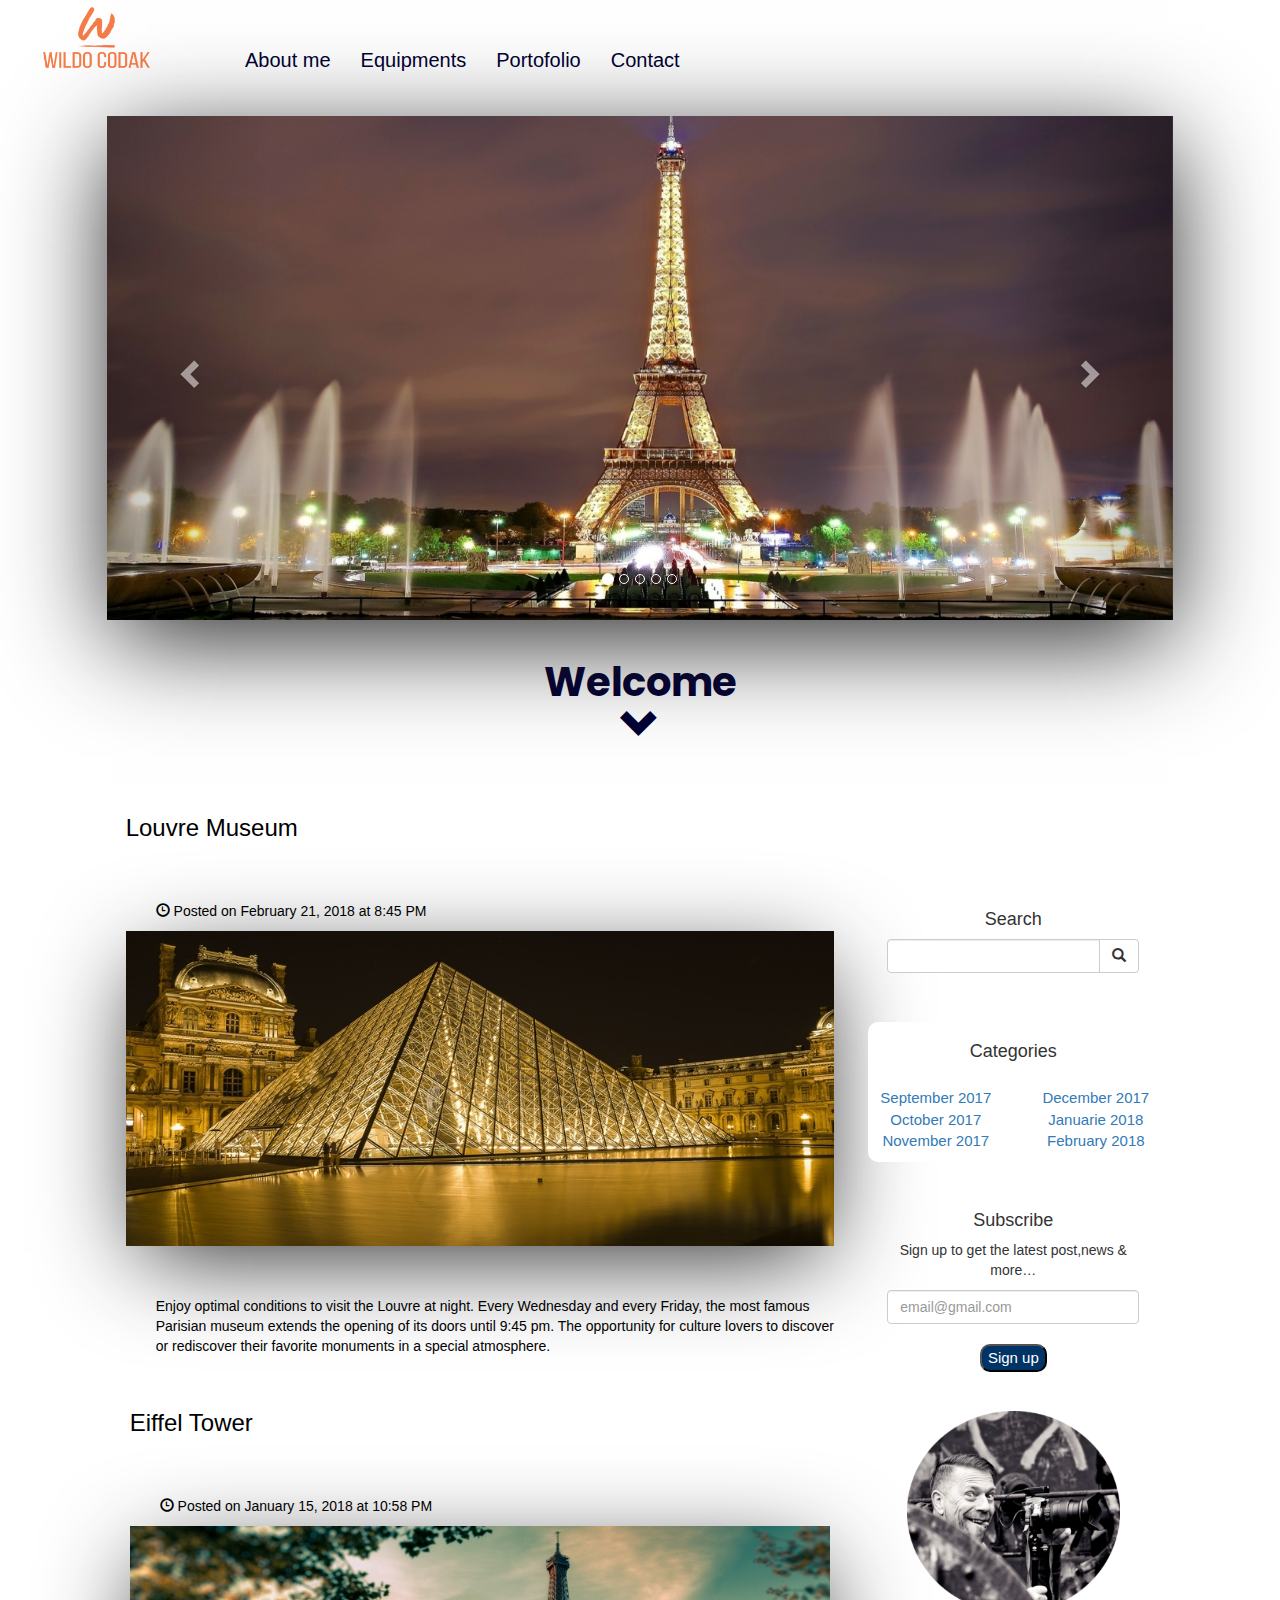
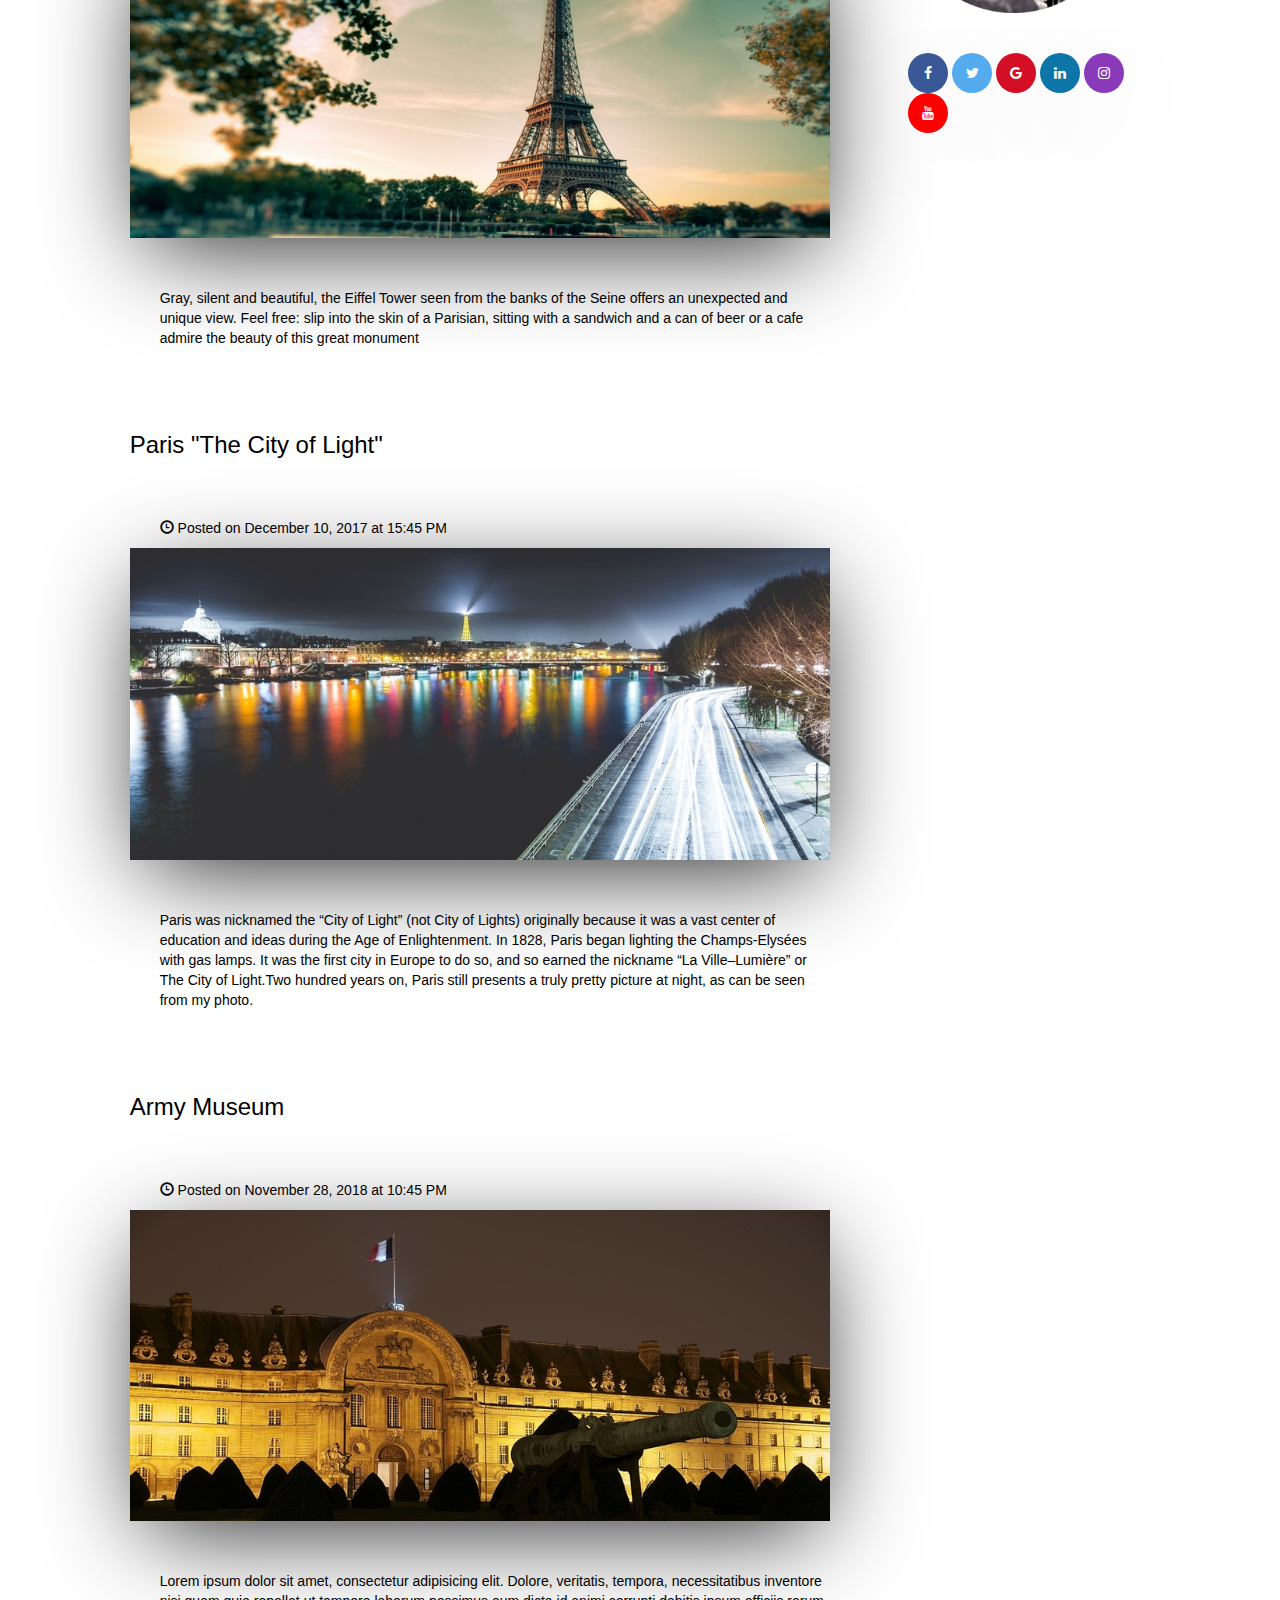
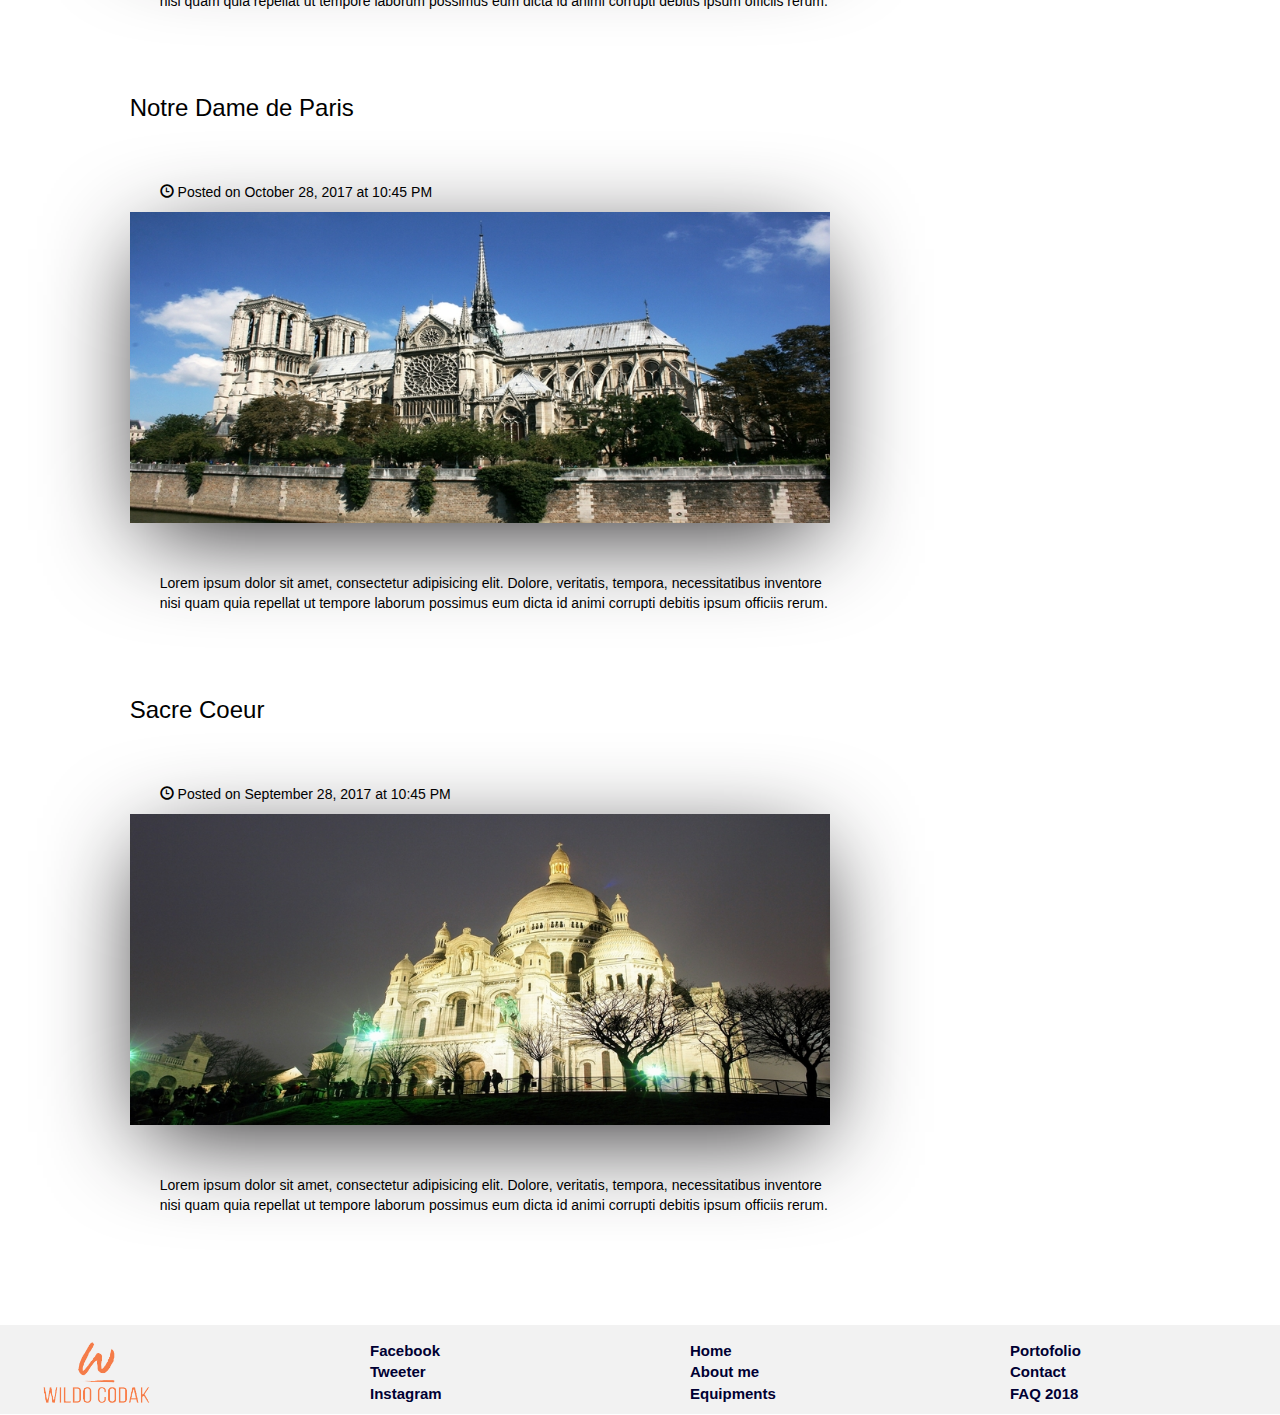
==== index.html @ ee0a459d "premier commit" ====
<!DOCTYPE html>
<html lang="en">

<head>

  <meta charset="utf-8">
  <meta name="viewport" content="width=device-width, initial-scale=1">
  <title>Wildo Codak Photo Blog</title>

  <link rel="stylesheet" href="https://maxcdn.bootstrapcdn.com/bootstrap/3.3.7/css/bootstrap.min.css" integrity="sha384-BVYiiSIFeK1dGmJRAkycuHAHRg32OmUcww7on3RYdg4Va+PmSTsz/K68vbdEjh4u" crossorigin="anonymous">
  <link rel="stylesheet" href="style.css">
  <link href="https://fonts.googleapis.com/css?family=Poppins" rel="stylesheet">
  <link rel="stylesheet" href="https://cdnjs.cloudflare.com/ajax/libs/font-awesome/4.7.0/css/font-awesome.min.css">

</head>

<body>

  <!--............................................................NAVBAR..................................................-->
  <header>
    <nav class="navbar navbar-inverse navbar-fixed-top" role="navigation">
      <div class="container-fluid">

        <!-- Brand and toggle get grouped for better mobile display -->
        <div class="navbar-header">
          <button type="button" class="navbar-toggle" data-toggle="collapse" data-target="#bs-example-navbar-collapse-1">
            <span class="sr-only">Toggle navigation</span>
            <span class="icon-bar"></span>
            <span class="icon-bar"></span>
            <span class="icon-bar"></span>
          </button>
          <a class="navbar-brand " href="index.html" ><img src="photo/logo.png" alt=""></a>
        </div>
        <!-- Collect the nav links, forms, and other content for toggling -->
        <div class="collapse navbar-collapse" id="bs-example-navbar-collapse-1">
          <ul class="nav navbar-nav custom">
            <li>
              <a href="aboutme.html">About me</a>
            </li>
            <li>
              <a href="equipment.html">Equipments</a>
            </li>
            <li>
              <a href="portofolio.html">Portofolio</a>
            </li>
            <li>
              <a href="contact.html">Contact</a>
            </li>
          </ul>
        </div>
      </div>
    </nav>


    <!--..............................CAROUSEL..............................-->

    <section id="carousel">
      <div class="container-fluid">
        <div class="row row1">
          <div class="col-xs-10  col-xs-offset-1">


            <div id="myCarousel" class="carousel slide" data-ride="carousel">
              <!-- Indicators -->
              <ol class="carousel-indicators">
                <li data-target="#myCarousel" data-slide-to="0" class="active"></li>
                <li data-target="#myCarousel" data-slide-to="1"></li>
                <li data-target="#myCarousel" data-slide-to="2"></li>
                <li data-target="#myCarousel" data-slide-to="3"></li>
                <li data-target="#myCarousel" data-slide-to="4"></li>
              </ol>

              <!-- Wrapper for slides -->
              <div class="carousel-inner">

                <div class="item active">
                  <img src="photo/test1.jpg" alt="Eiffel Tower" >
                  <div class="carousel-caption">
                  </div>
                </div>

                <div class="item">
                  <img src="photo/test2.jpg" alt="Paris"  >
                  <div class="carousel-caption">
                  </div>
                </div>

                <div class="item">
                  <img src="photo/test3.jpg" alt="Louvre Museum"  >
                  <div class="carousel-caption">
                  </div>
                </div>

                <div class="item">
                  <img src="photo/test4.jpg" alt="Paris"  >
                  <div class="carousel-caption">
                  </div>
                </div>
                <div class="item">
                  <img src="photo/test5.jpg" alt="Cafe bar Paris"  >
                  <div class="carousel-caption">
                  </div>
                </div>
              </div>

            </div>

            <!-- Left and right controls -->
            <a class="left carousel-control" href="#myCarousel" data-slide="prev">
              <span class="glyphicon glyphicon-chevron-left"></span>
              <span class="sr-only">Previous</span>
            </a>
            <a class="right carousel-control" href="#myCarousel" data-slide="next">
              <span class="glyphicon glyphicon-chevron-right"></span>
              <span class="sr-only">Next</span>
            </a>
          </div>
        </div>
      </div>

    </section>
  </header>

  <!--......................................Section Main Corp..................................-->

  <section id="maincorp">
    <h2 class="titre">Welcome<br/><a href="#gauche"><span class="glyphicon glyphicon-chevron-down arrow"></span></a></h2>

    <div class="container-fluid">
      <div class="row">
        <!--...........................Section Gauche...............................-->
        <div class="col-sm-7 col-sm-offset-1 col-xs-offset-1 col-xs-10">
          <section id="gauche">
            <div class="thumbnail" id="Louvre">

              <h3>Louvre Museum</h3>
              <p><span class="glyphicon glyphicon-time"></span> Posted on February 21, 2018 at 8:45 PM</p>
              <a href="photo/louvre.jpg"><img src="photo/paris4.jpg" alt="Louvre Museum"></a>
              <p>Enjoy optimal conditions to visit the Louvre at night. Every Wednesday and every Friday, the most famous Parisian museum extends the opening of its doors until 9:45 pm. The opportunity for culture lovers to discover or rediscover their favorite monuments in a special atmosphere.</p>




            <div class="thumbnail" id="eiffel">
              <h3>Eiffel Tower</h3>
              <p><span class="glyphicon glyphicon-time"></span> Posted on January 15, 2018 at 10:58 PM</p>

              <a href="photo/eiffel-tower.jpg"><img src="photo/paris1.jpg" alt="Eiffel Tower"></a>
              <p>Gray, silent and beautiful, the Eiffel Tower seen from the banks of the Seine offers an unexpected and unique view. Feel free: slip into the skin of a Parisian, sitting with a sandwich and a can of beer or a cafe admire the beauty of this great monument</p>

            </div>

            <div class="thumbnail" id="Paris">
              <h3>Paris "The City of Light"</h3>
              <p><span class="glyphicon glyphicon-time"></span> Posted on December 10, 2017 at 15:45 PM</p>
              <a href="photo/parislight.jpg"><img src="photo/paris3.jpg" alt="Paris the light town"></a>

              <p>Paris was nicknamed the “City of Light” (not City of Lights) originally because it was a vast center of education and ideas during the Age of Enlightenment. In 1828, Paris began lighting the Champs-Elysées with gas lamps. It was the first city in Europe to do so, and so earned the nickname “La Ville–Lumière” or The City of Light.Two hundred years on, Paris still presents a truly pretty picture at night, as can be seen from my photo.</p>

            </div>
            <div class="thumbnail " id="army">
              <h3>Army Museum</h3>
              <p><span class="glyphicon glyphicon-time"></span> Posted on November 28, 2018 at 10:45 PM</p>
              <a href="photo/army.jpg"><img src="photo/paris2.jpg" alt="Army Museum" class="photo"></a>

              <p>Lorem ipsum dolor sit amet, consectetur adipisicing elit. Dolore, veritatis, tempora, necessitatibus inventore nisi quam quia repellat ut tempore laborum possimus eum dicta id animi corrupti debitis ipsum officiis rerum.</p>

            </div>
            <div class="thumbnail" id="NotreDame">
              <h3>Notre Dame de Paris</h3>
              <p><span class="glyphicon glyphicon-time"></span> Posted on October 28, 2017 at 10:45 PM</p>
              <a href="photo/notredame.jpg"><img src="photo/paris5.jpg" alt="Notre Dame de Paris"></a>
              <p>Lorem ipsum dolor sit amet, consectetur adipisicing elit. Dolore, veritatis, tempora, necessitatibus inventore nisi quam quia repellat ut tempore laborum possimus eum dicta id animi corrupti debitis ipsum officiis rerum.</p>

            </div>

            <div class="thumbnail" id="Sacre">
              <h3>Sacre Coeur</h3>
              <p><span class="glyphicon glyphicon-time"></span> Posted on September 28, 2017 at 10:45 PM</p>
              <a href="photo/sacrecoeur.jpg"><img src="photo/paris6.jpg" alt="Sacre Coeur"></a>
              <p>Lorem ipsum dolor sit amet, consectetur adipisicing elit. Dolore, veritatis, tempora, necessitatibus inventore nisi quam quia repellat ut tempore laborum possimus eum dicta id animi corrupti debitis ipsum officiis rerum.</p>

            </div>
          </section>
        </div>


        <div class="col-sm-3 col-sm-offset-0 col-xs-offset-1 col-xs-10">
          <!--..............................Section droite........................-->
          <section class="cotedroite">
            <!--.............................Button Search.......................-->
            <aside id="search">
              <div class="well">
                <h4>Search</h4>
                <div class="input-group">
                  <input type="text" class="form-control">
                  <span class="input-group-btn">
                    <button class="btn btn-default" type="button">
                      <span class="glyphicon glyphicon-search"></span>
                    </button>
                  </span>
                </div>

              </div>

            </aside>
            <!--..................................Blog categories..........................-->
            <aside id="menuright">
              <h4>Categories</h4>

              <div class="row ">

                <div class="col-lg-6 col-sm-12 col-xs-6 categories">
                  <ul class="list-unstyled">
                    <li><a href="#Sacre">September 2017</a>
                    </li>
                    <li><a href="#NotreDame">October 2017</a>
                    </li>
                    <li><a href="#army">November 2017</a>
                    </li>

                  </ul>
                </div>


                <div class="col-lg-6 col-sm-12 col-xs-6 categories">
                  <ul class="list-unstyled">
                    <li><a href="#Paris">December 2017</a>
                    </li>
                    <li><a href="#eiffel">Januarie 2018</a>
                    </li>
                    <li><a href="#Louvre">February 2018</a>
                    </li>

                  </ul>
                </div>

              </div>


            </aside>
<!--...................................................SUBSCRIBE....................................-->
            <aside id="sub">
              <div class="well">
                <h4>Subscribe</h4>
                <p>Sign up to get the latest post,news & more…</p>
                <div class="subscribe">
                  <input type="Email"placeholder="email@gmail.com" class="form-control">
                  <button>Sign up</button>
                </div>
              </div>
            </aside>
<!--.............................................Photo photograph..........................-->
            <aside>
              <div class="row">
              <div class="col-xs-8 col-xs-offset-2 col-sm-8 col-sm-offset-2 rond">
              <div class=" moi " ></div>
              <a href="photo/moi.png"><img src="photo/moi.png" alt="Wildo Codak" class=" img-responsive"></a>

              </div>
             </div>


            </aside>

            <aside class="reseau">
              <div class="container-fluid">
              <div class="row">
                <div class="col-xs-7 col-xs-offset-3 col-sm-12 col-sm-offset-0">
              <a href="#" class="fa fa-facebook"></a>
              <a href="#" class="fa fa-twitter"></a>
              <a href="#" class="fa fa-google"></a>
              <a href="#" class="fa fa-linkedin"></a>
              <a href="#" class="fa fa-instagram"></a>
              <a href="#" class="fa fa-youtube"></a>
            </div>
          </div>
        </div>
            </aside>
          </section>
        </div>
      </div>
    </div>
  </section>

  <!--........................................Footer................................-->
  <footer>
    <div class="container-fluid">
      <div class="row">
        <div class=" col-xs-offset-1 col-xs-5 col-sm-3 col-sm-offset-0">
           <a href="index.html" class="navbar-brand"><img src="photo/logo1.png" alt="logo" class="logo2"></a>

        </div>
        <div class="  col-xs-5 col-sm-3 col-sm-offset-0 ">
          <ul class="list-unstyled down">
            <li><a href="">Facebook</a>
            </li>
            <li><a href="">Tweeter</a>
            </li>
            <li><a href="#Paris">Instagram</a>
            </li>


          </ul>
        </div>

        <div class=" col-xs-offset-1 col-xs-5 col-sm-3 col-sm-offset-0 ">
          <ul class="list-unstyled down">
            <li><a href="index.html">Home</a>
            </li>
            <li>
              <a href="aboutme.html">About me</a>
            </li>
            <li>
              <a href="equipment.html">Equipments</a>
            </li>
        </div>
        <div class=" col-xs-5 col-sm-3 ">
          <ul class="list-unstyled down">
            <li>
              <a href="portofolio.html">Portofolio</a>
            </li>
            <li>
            <li><a href="contact.html">Contact</a>
            </li>
            <li><a href="#Paris">FAQ 2018</a>
            </li>
          </ul>
          </div>
      </div>
      </div>


    </footer>
    <!-- Latest compiled and minified JavaScript -->
    <script src="bootstrap/bootstrap-3.3.7-dist/js/jquery.js"></script>

    <script src="bootstrap/bootstrap-3.3.7-dist/js/bootstrap.min.js"></script>

  </body>


  </html>
---- style.css ----
body{
	background-color: white;
}

/*.........................................................NAVBAR............................................*/

/*.....................logo navbar............................*/
.navbar-brand{
margin-top: 10px;
margin-left:25px !important;
margin-right: 30px!important;
font-size: 30px !important;
}

.navbar-brand>img{
	width: 160px;
	height:80px;
	margin-top: -25px;
	margin-left: -30px;
}

/*........................navbar cote droite....................*/

.navbar-inverse{
	background-color: inherit;
	position: static;
	margin-top: 0px;
	border-color: white;

}
.navbar-collapse{

	margin-top: 20px;
}
.custom>li>a{
	color:#000033 !important;
	font-size: 20px;
	padding-top: 30px !important;
}

.navbar{
	margin-bottom: 0px;
}

/*.............................navbar burger.....................*/

.navbar-toggle{
	background-color: #ea926a;
	border:none;
}

/*...................................................................CARROUSEL.................................*/

.row1{
padding: 0;
}

#carousel{
	margin-top: 30px;
}

#myCarousel{
	margin-left: -15px;
	margin-right: -15px;
  box-shadow: 1px 22px 99px -5px rgba(33,31,33,1);
}

.item>img{
	width: 100%;
}

/*...............................................MAIN CORP.............................*/

/*................Welcome+ arrow........................*/

.titre{
	font-size: 40px;
	text-align: center;
	font-family: 'Poppins', sans-serif;
  color: #000033;
	font-weight: bolder;
	margin-top: 40px;
}

.arrow{
	color:#000033;
	font-size: 40px;
}

/*...................Les Posts (coté gauche)................*/
.thumbnail{
 border: none;
	color:black;
  border-radius: 0px;
	padding-bottom: 20px;
  margin-top: 30px;
}

.thumbnail>p{
	padding-top: 50px;
	padding-left: 30px;
	word-wrap: break-word;
	text-align:left;
}

.thumbnail>a>img{
	box-shadow: 1px 22px 99px -15px rgba(33,31,33,1);
}

/*...................ASIDES (Coté droite)..................*/



.well{
  text-align: center;
	border-radius: 0px;
	border:none;
	background-color: inherit;
	box-shadow: none;
}

/*.......................Search...............*/

.btn-default{
  margin-top: 0px;
}

#search{
	margin-top: 120px;

}

/*.......................Categories................*/

#menuright{
  margin-top: 30px;
	border-radius: 10px;
	background-color:white;
}

#menuright>h4{
	text-align: center;
	padding-top: 20px;
}

.list-unstyled{
	padding-top: 15px;
	font-size: 15px;
	padding-left: 5px;
}

.categories{
	text-align: center;
}

/*.............................Subscribe............*/

.subscribe>button{
	background-color: #003366;
	margin-top: 20px;
	color:white;
	border-radius: 10px;
	font-size: 15px;
}

#sub{
	margin-top: 20px;
}

button{
	margin-top: 20px;
	background-color: #003366;
	color: white;
}

/*...........................photo photograph.............*/

.moi{
	text-align: center;
	color:white;
}

.rond{
	padding: 0;
}

/*..........................Social media...................*/

.reseau{
	margin-top: 40px;
	margin-left: 25px;

}

.fa {
    padding: 13px;
    font-size: 30px;
    width: 40px;
    text-align: center;
    text-decoration: none;
		border-radius: 100%;
		box-shadow: 1px 22px 99px -15px rgba(33,31,33,1);
}

/* Add a hover effect if you want */
.fa:hover {
    opacity: 0.7;


}



/* Facebook */
.fa-facebook {
    background: #3B5998;
    color: white;
}

/* Twitter */
.fa-twitter {
    background: #55ACEE;
    color: white;
}
/*..Google...*/
.fa-google {
	 background: #d50f25;
	 color: white;
}
.fa-linkedin {
	background-color: #0e76a8;
	color:white;
}
.fa-instagram {
 background: #8a3ab9;
 color: white;
}
.fa-youtube {
	background: red;
	color:white;
}

/*...............................Footer...................*/

footer{

	background-color: #F2F2F2;
	margin-top: 20px;
}
.down>li>a{
	color: #000033;
	padding-left: 30px;
	font-weight: bolder;
	font-size: 15px;

}


.logo2{
	margin-top: -15px !important;
}
.list-unstyled{
	padding-top: 15px;
	font-size: 15px;
	padding-left: 5px;
}
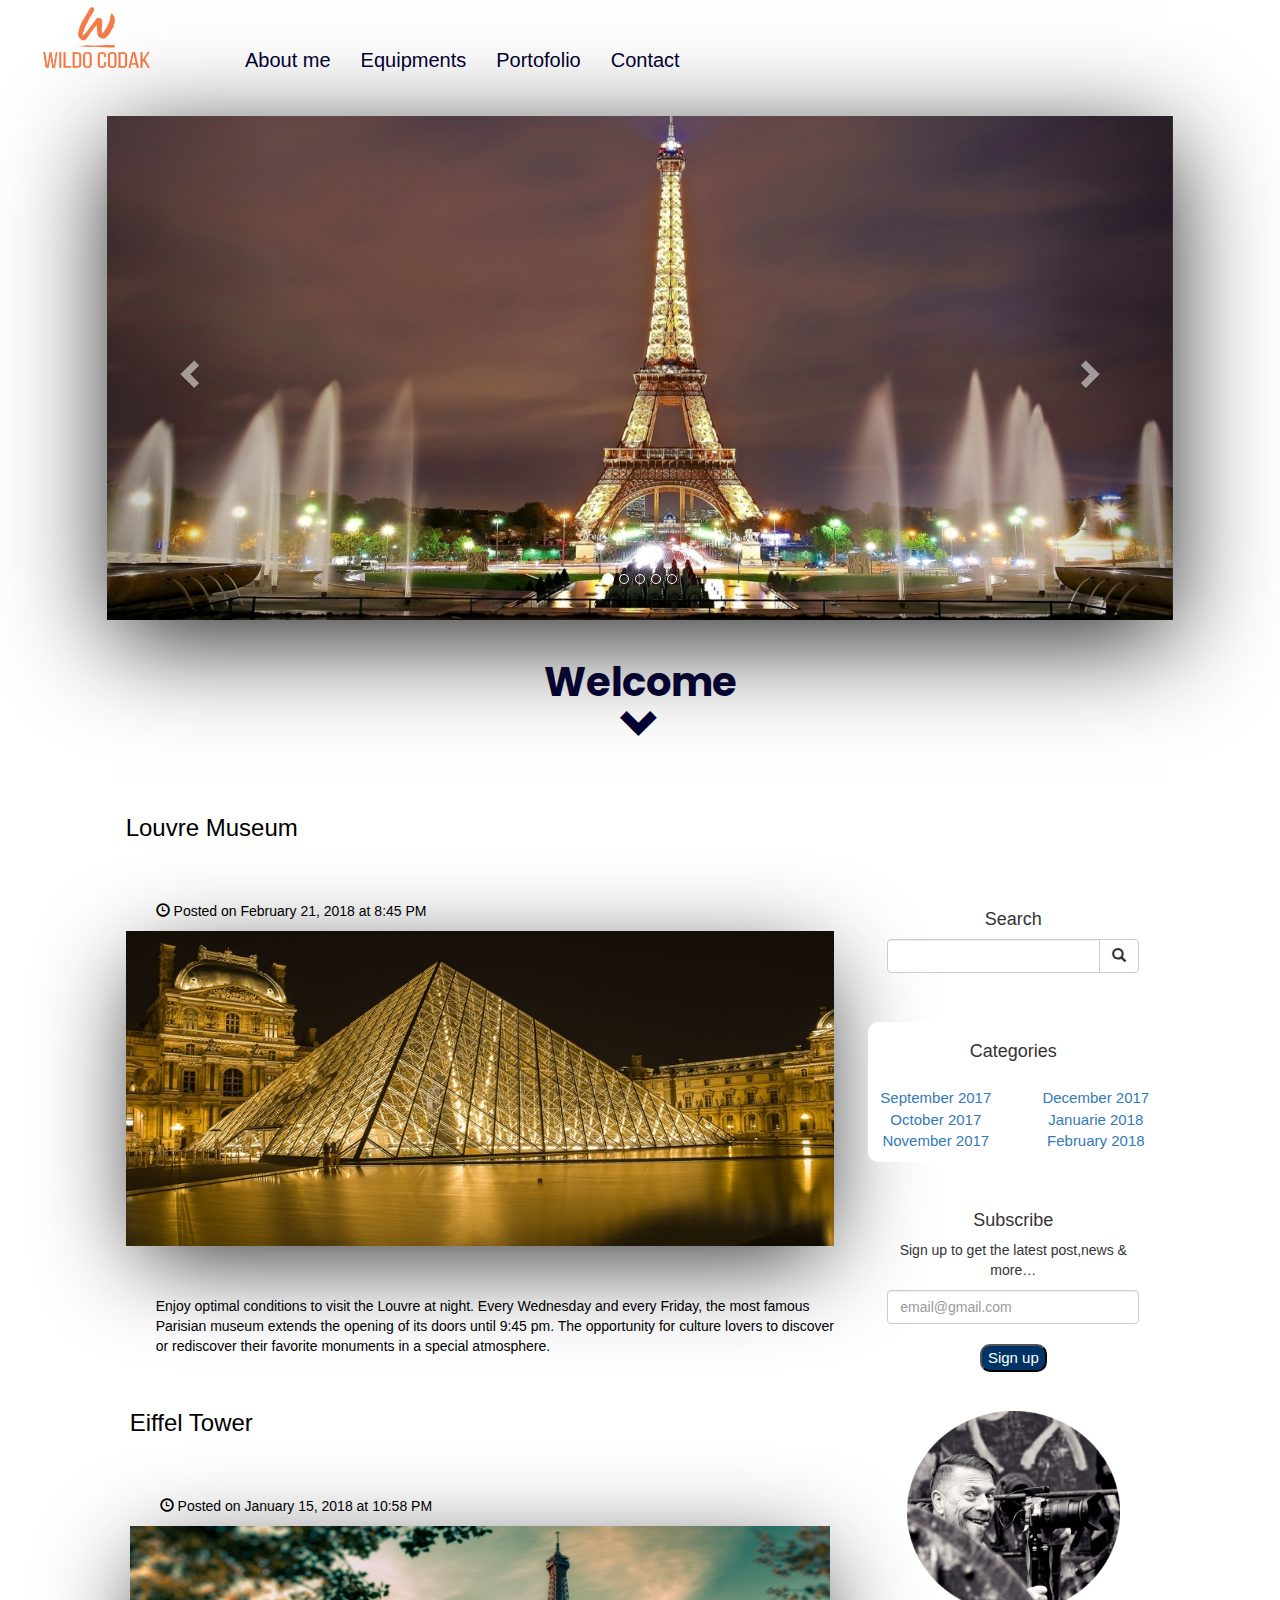
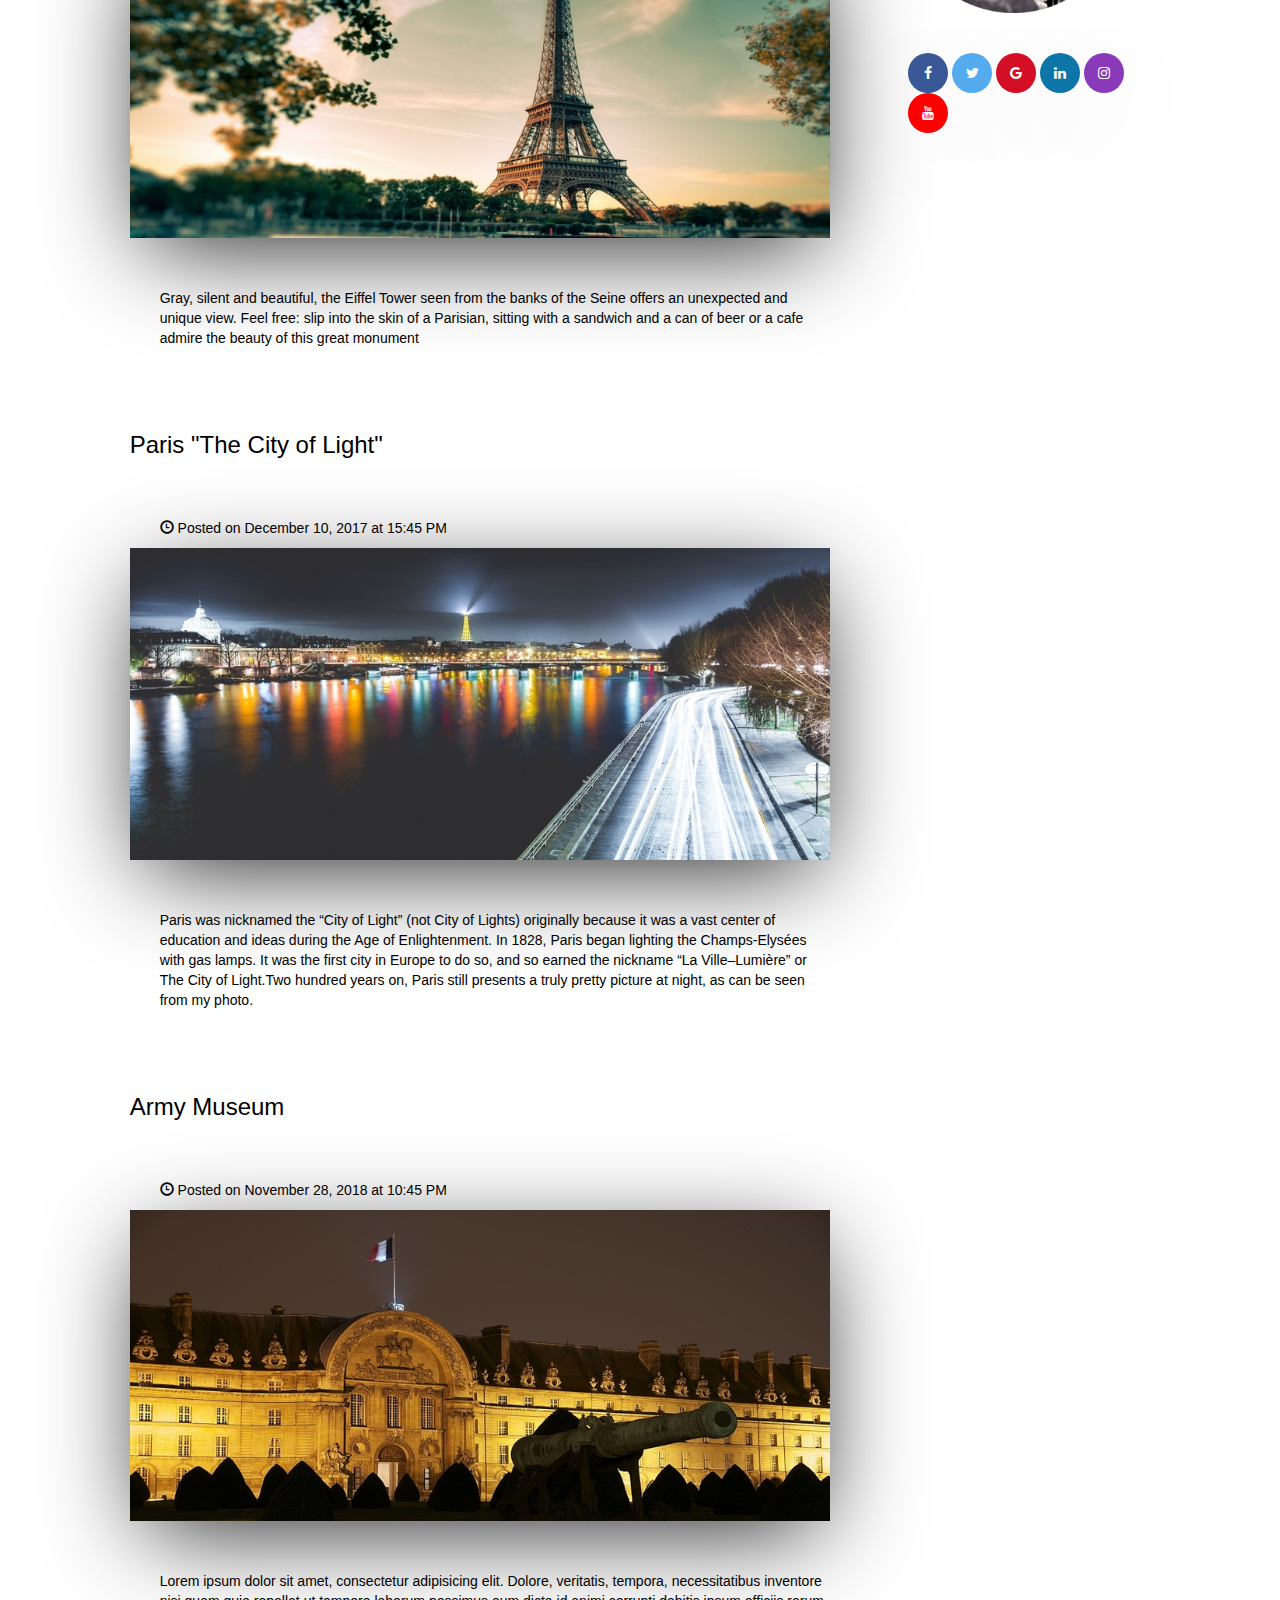
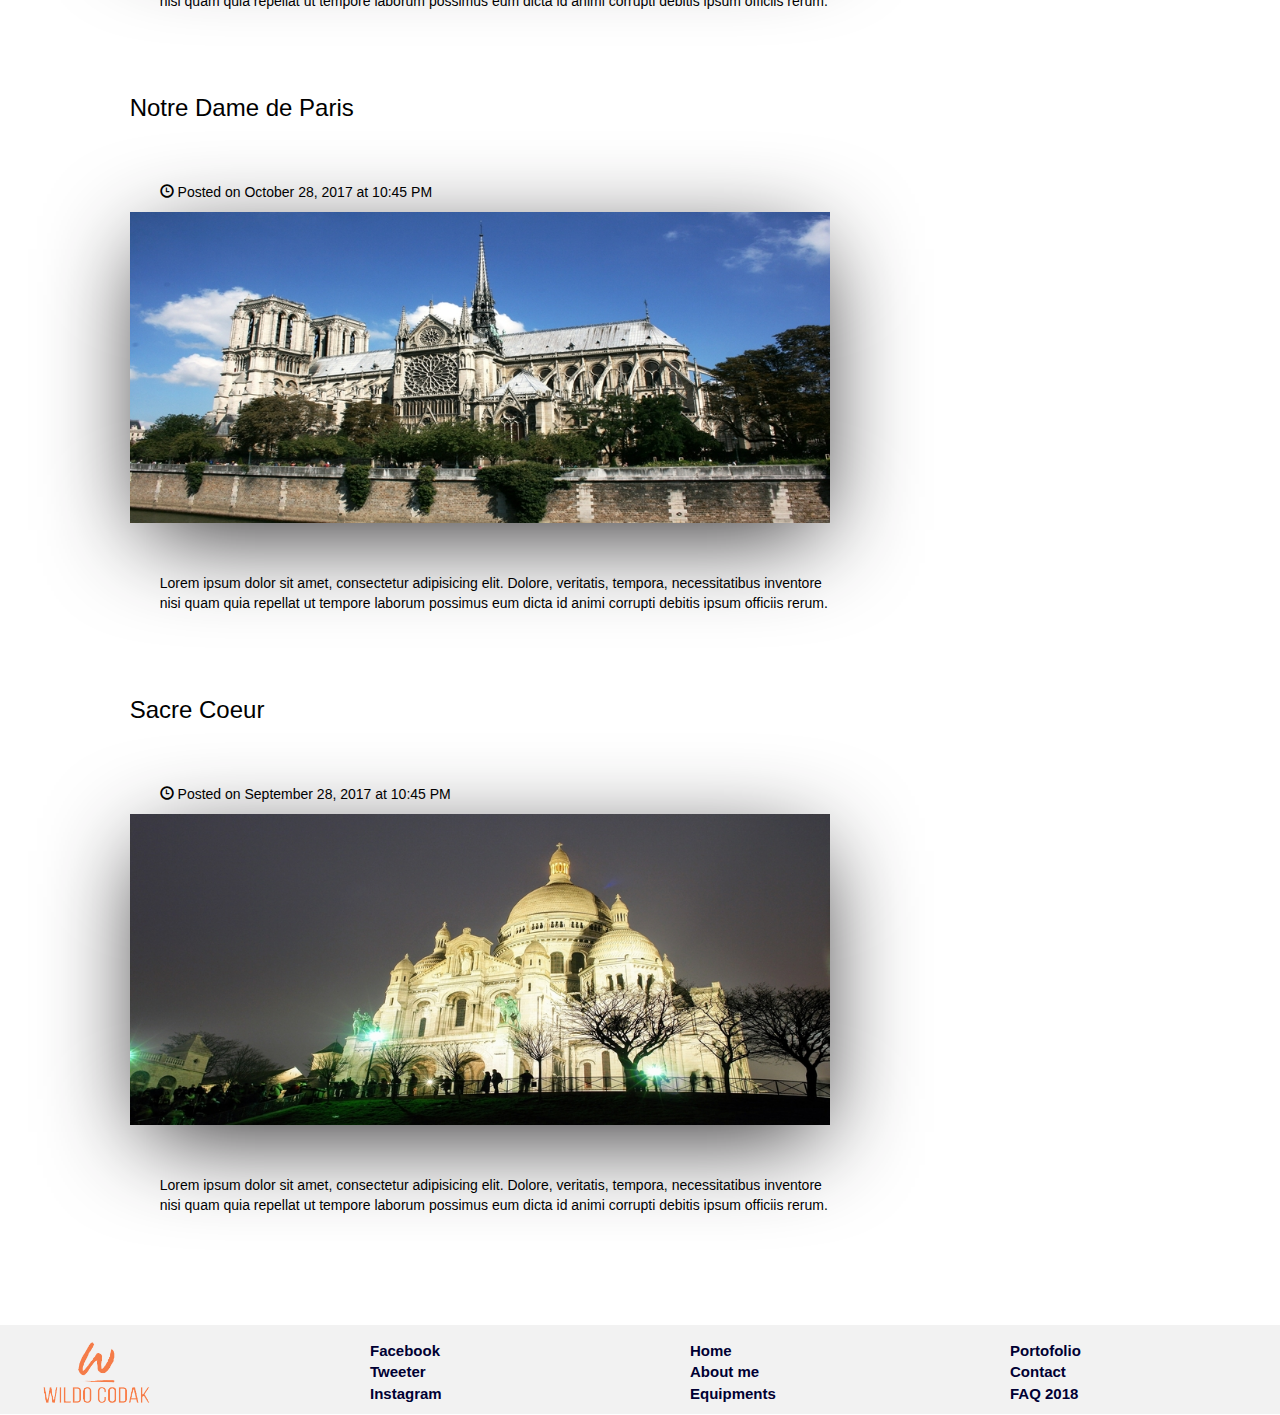
==== commit 46e2496e: "site entier" ====
--- a/index.html
+++ b/index.html
@@ -38,7 +38,7 @@
               <a href="aboutme.html">About me</a>
             </li>
             <li>
-              <a href="equipment.html">Equipments</a>
+              <a href="equipement.html">Equipments</a>
             </li>
             <li>
               <a href="portofolio.html">Portofolio</a>
@@ -267,7 +267,7 @@
               <div class="container-fluid">
               <div class="row">
                 <div class="col-xs-7 col-xs-offset-3 col-sm-12 col-sm-offset-0">
-              <a href="#" class="fa fa-facebook"></a>
+              <a href="https://www.facebook.com/WildoCodak/" class="fa fa-facebook"></a>
               <a href="#" class="fa fa-twitter"></a>
               <a href="#" class="fa fa-google"></a>
               <a href="#" class="fa fa-linkedin"></a>
@@ -293,7 +293,7 @@
         </div>
         <div class="  col-xs-5 col-sm-3 col-sm-offset-0 ">
           <ul class="list-unstyled down">
-            <li><a href="">Facebook</a>
+            <li><a href="https://www.facebook.com/WildoCodak/">Facebook</a>
             </li>
             <li><a href="">Tweeter</a>
             </li>
@@ -312,7 +312,7 @@
               <a href="aboutme.html">About me</a>
             </li>
             <li>
-              <a href="equipment.html">Equipments</a>
+              <a href="equipement.html">Equipments</a>
             </li>
         </div>
         <div class=" col-xs-5 col-sm-3 ">
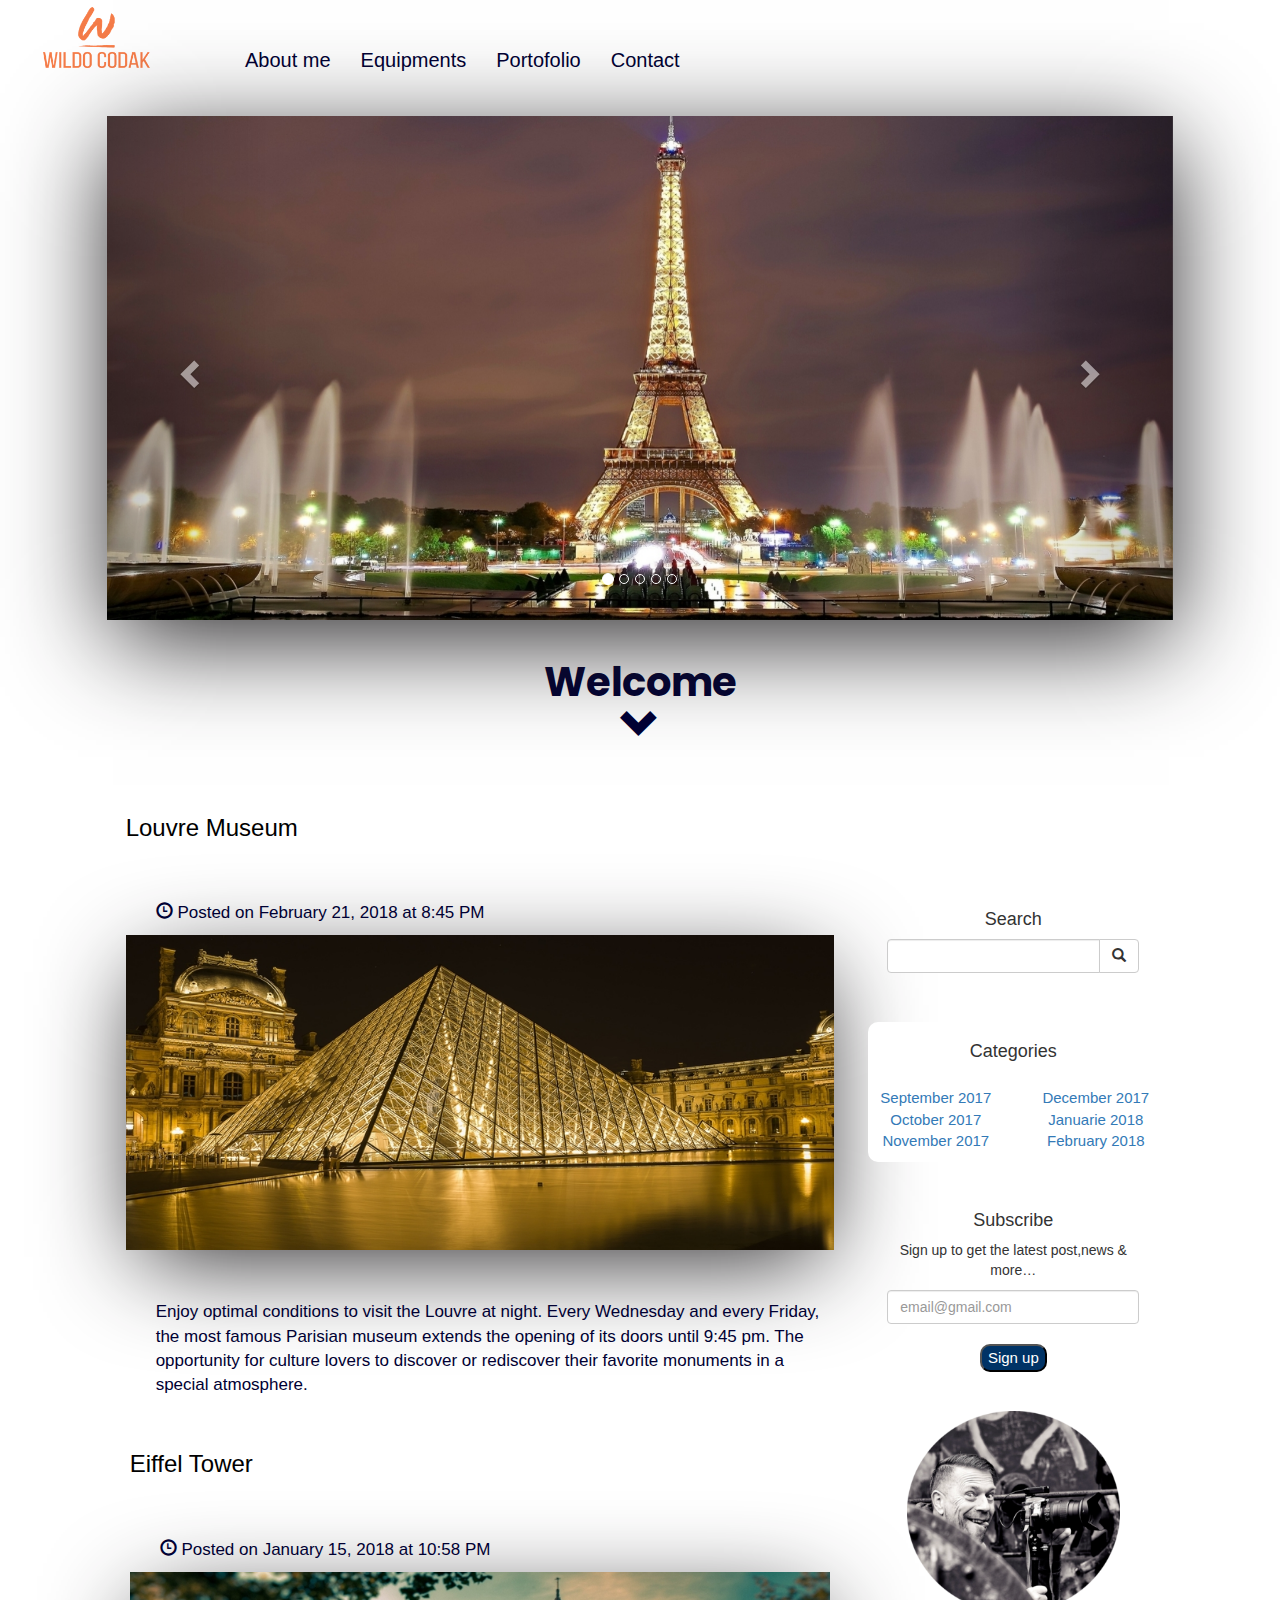
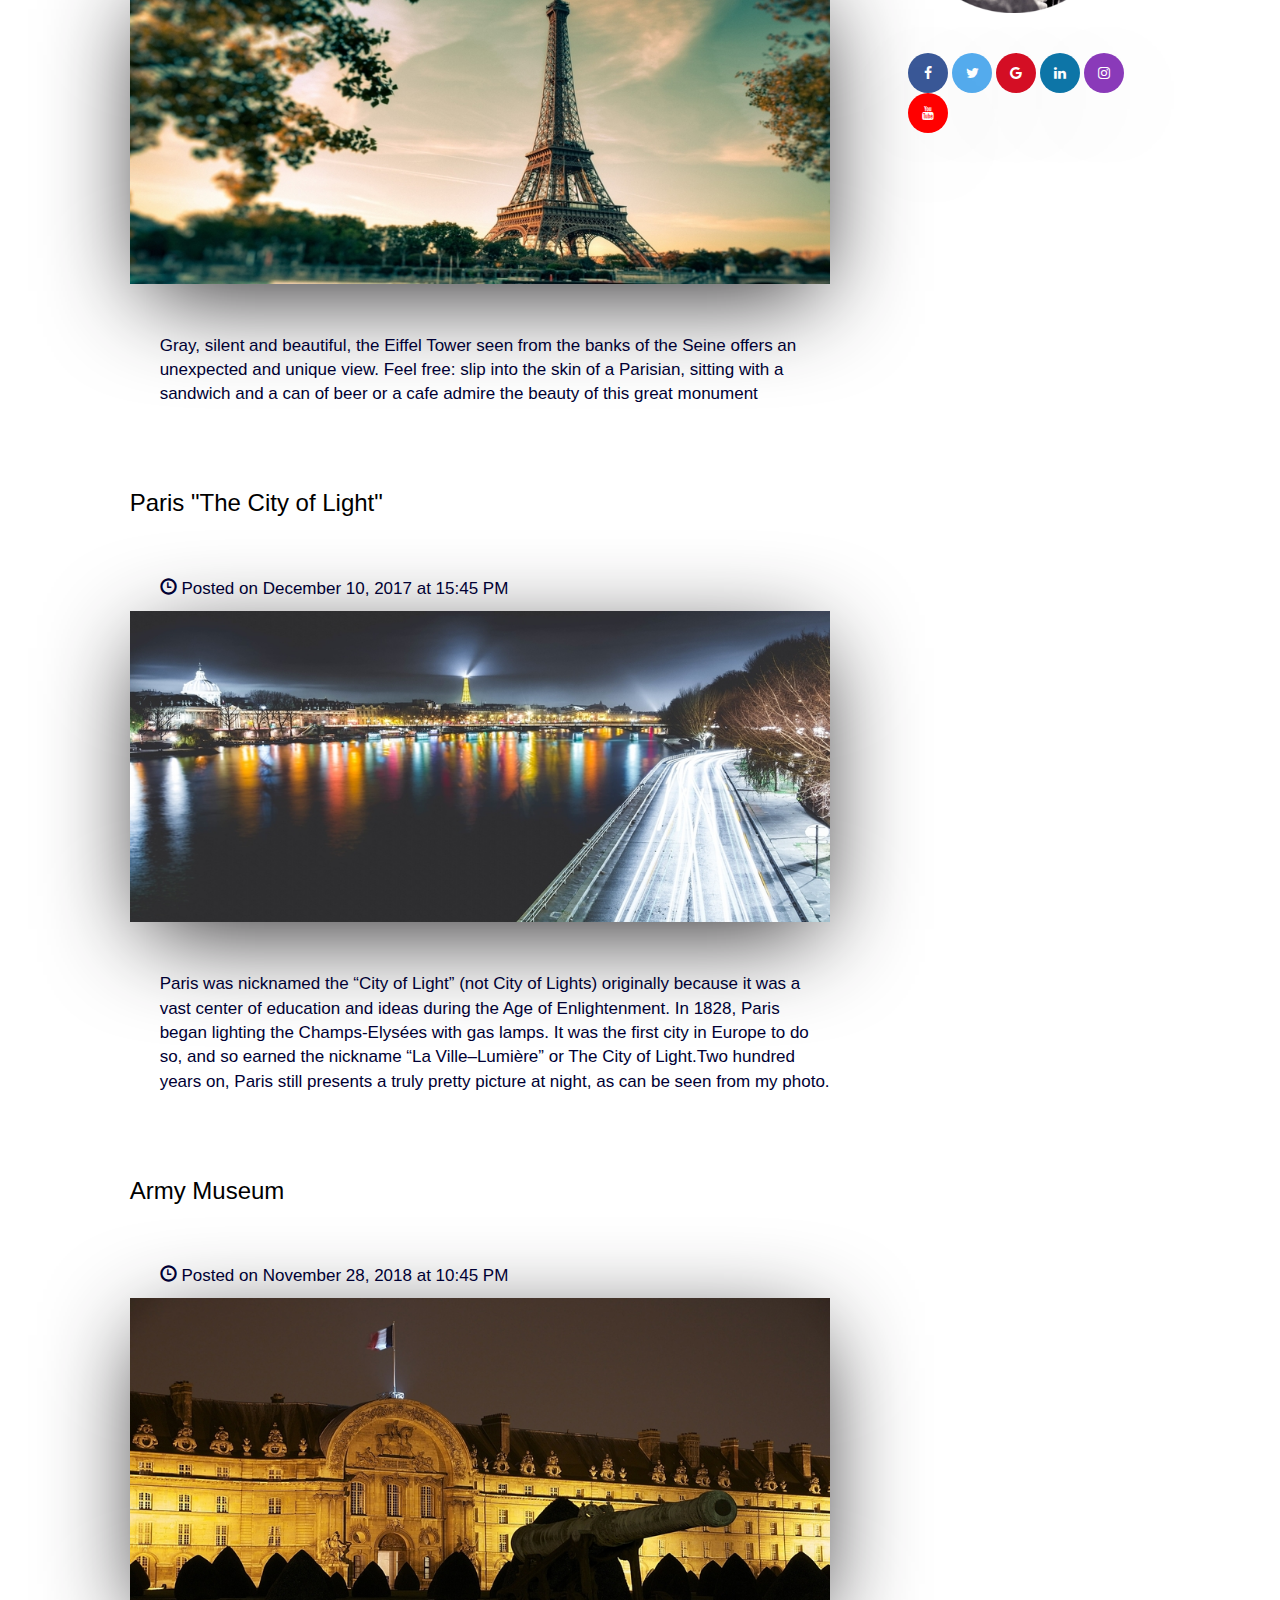
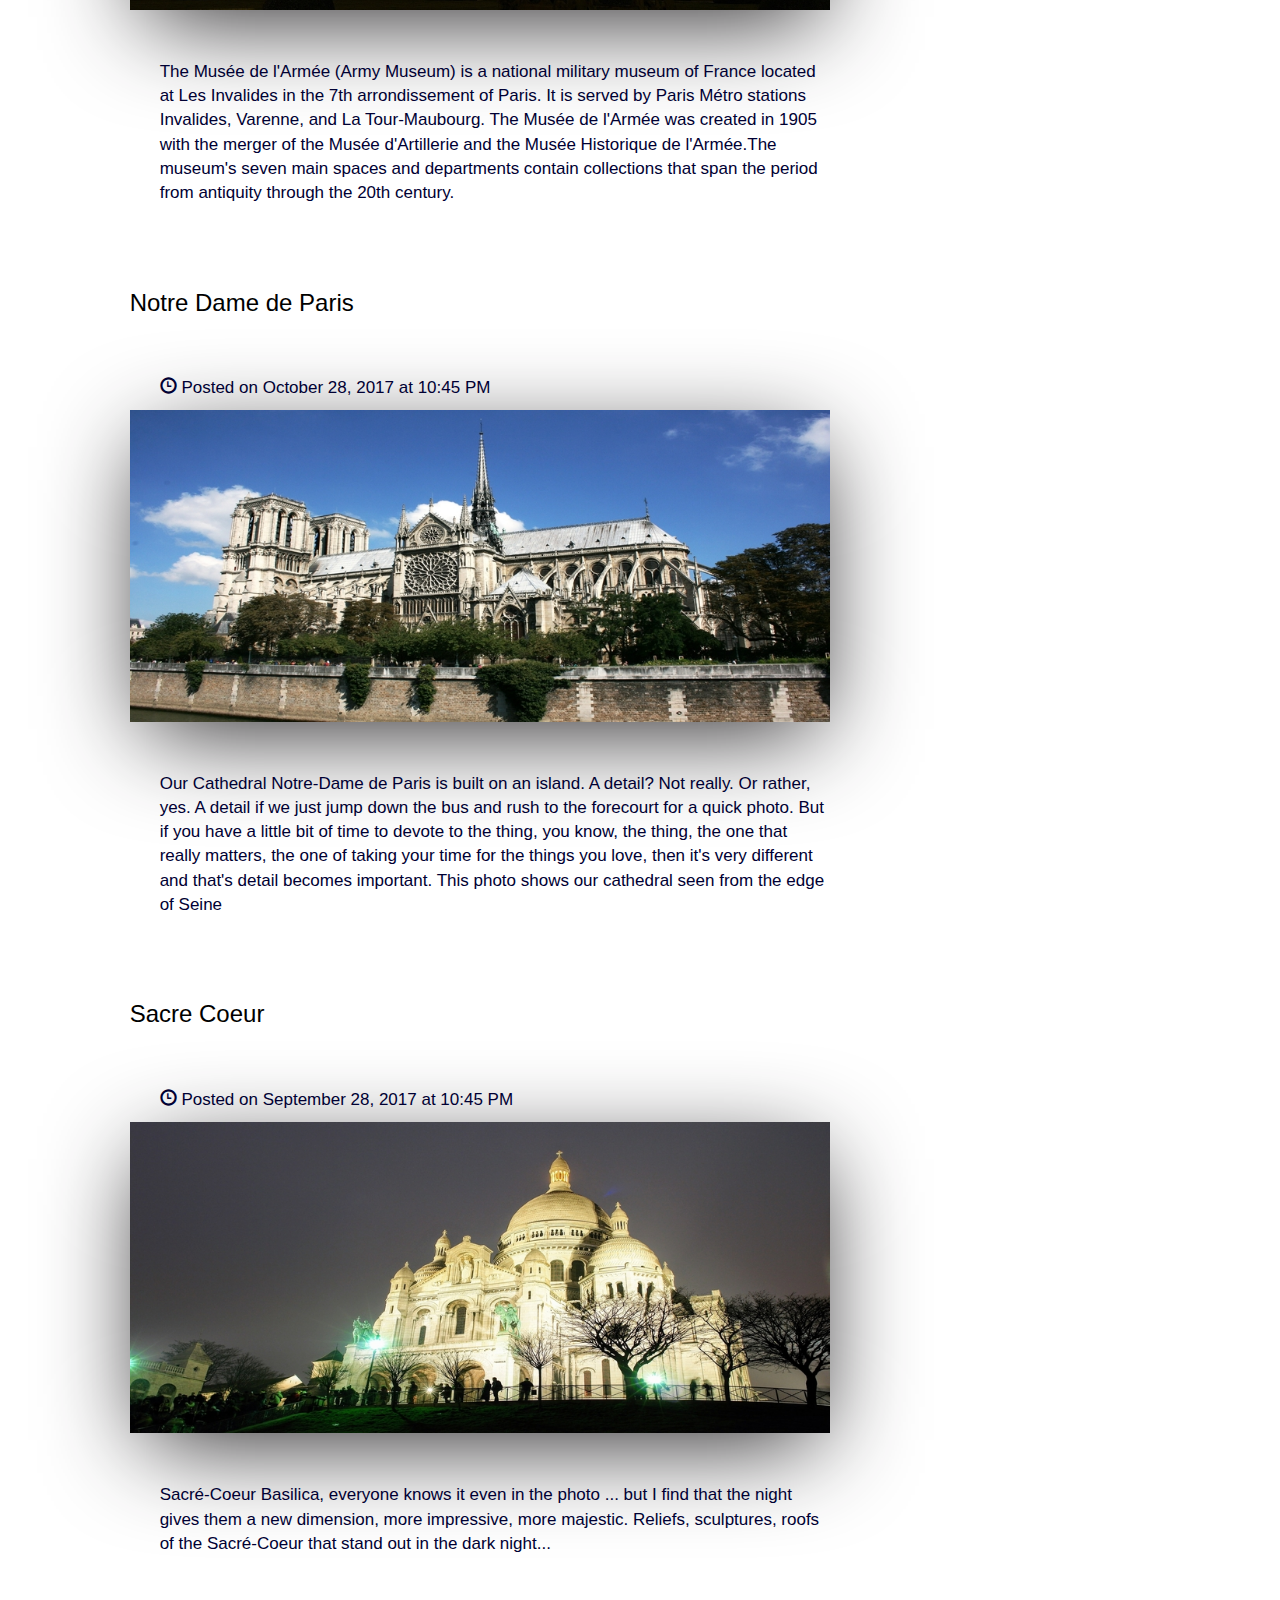
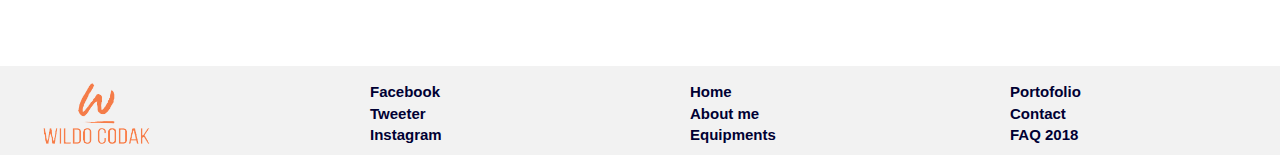
==== commit 98b6f6da: "Merge pull request #4 from Bjbs-wild/dev" ====
--- a/index.html
+++ b/index.html
@@ -163,14 +163,16 @@
               <p><span class="glyphicon glyphicon-time"></span> Posted on November 28, 2018 at 10:45 PM</p>
               <a href="photo/army.jpg"><img src="photo/paris2.jpg" alt="Army Museum" class="photo"></a>
 
-              <p>Lorem ipsum dolor sit amet, consectetur adipisicing elit. Dolore, veritatis, tempora, necessitatibus inventore nisi quam quia repellat ut tempore laborum possimus eum dicta id animi corrupti debitis ipsum officiis rerum.</p>
+              <p>The Musée de l'Armée (Army Museum) is a national military museum of France located at Les Invalides in the 7th arrondissement of Paris. It is served by Paris Métro stations Invalides, Varenne, and La Tour-Maubourg.
+                The Musée de l'Armée was created in 1905 with the merger of the Musée d'Artillerie and the Musée Historique de l'Armée.The museum's seven main spaces and departments contain collections that span the period from antiquity through the 20th century.</p>
 
             </div>
             <div class="thumbnail" id="NotreDame">
               <h3>Notre Dame de Paris</h3>
               <p><span class="glyphicon glyphicon-time"></span> Posted on October 28, 2017 at 10:45 PM</p>
               <a href="photo/notredame.jpg"><img src="photo/paris5.jpg" alt="Notre Dame de Paris"></a>
-              <p>Lorem ipsum dolor sit amet, consectetur adipisicing elit. Dolore, veritatis, tempora, necessitatibus inventore nisi quam quia repellat ut tempore laborum possimus eum dicta id animi corrupti debitis ipsum officiis rerum.</p>
+              <p>Our Cathedral Notre-Dame de Paris is built on an island. A detail? Not really. Or rather, yes. A detail if we just jump down the bus and rush to the forecourt for a quick photo.
+              But if you have a little bit of time to devote to the thing, you know, the thing, the one that really matters, the one of taking your time for the things you love, then it's very different and that's detail becomes important. This photo shows our cathedral seen from the edge of Seine</p>
 
             </div>
 
@@ -178,7 +180,8 @@
               <h3>Sacre Coeur</h3>
               <p><span class="glyphicon glyphicon-time"></span> Posted on September 28, 2017 at 10:45 PM</p>
               <a href="photo/sacrecoeur.jpg"><img src="photo/paris6.jpg" alt="Sacre Coeur"></a>
-              <p>Lorem ipsum dolor sit amet, consectetur adipisicing elit. Dolore, veritatis, tempora, necessitatibus inventore nisi quam quia repellat ut tempore laborum possimus eum dicta id animi corrupti debitis ipsum officiis rerum.</p>
+              <p>Sacré-Coeur Basilica, everyone knows it even in the photo ... but I find that the night gives them a new dimension, more impressive, more majestic. Reliefs, sculptures, roofs of the Sacré-Coeur that stand out in the dark night... </p>
+
 
             </div>
           </section>
--- a/style.css
+++ b/style.css
@@ -101,6 +101,9 @@
 	padding-left: 30px;
 	word-wrap: break-word;
 	text-align:left;
+	color:#000033;
+	font-family: 'Roboto', sans-serif;
+	font-size: 17px;
 }
 
 .thumbnail>a>img{
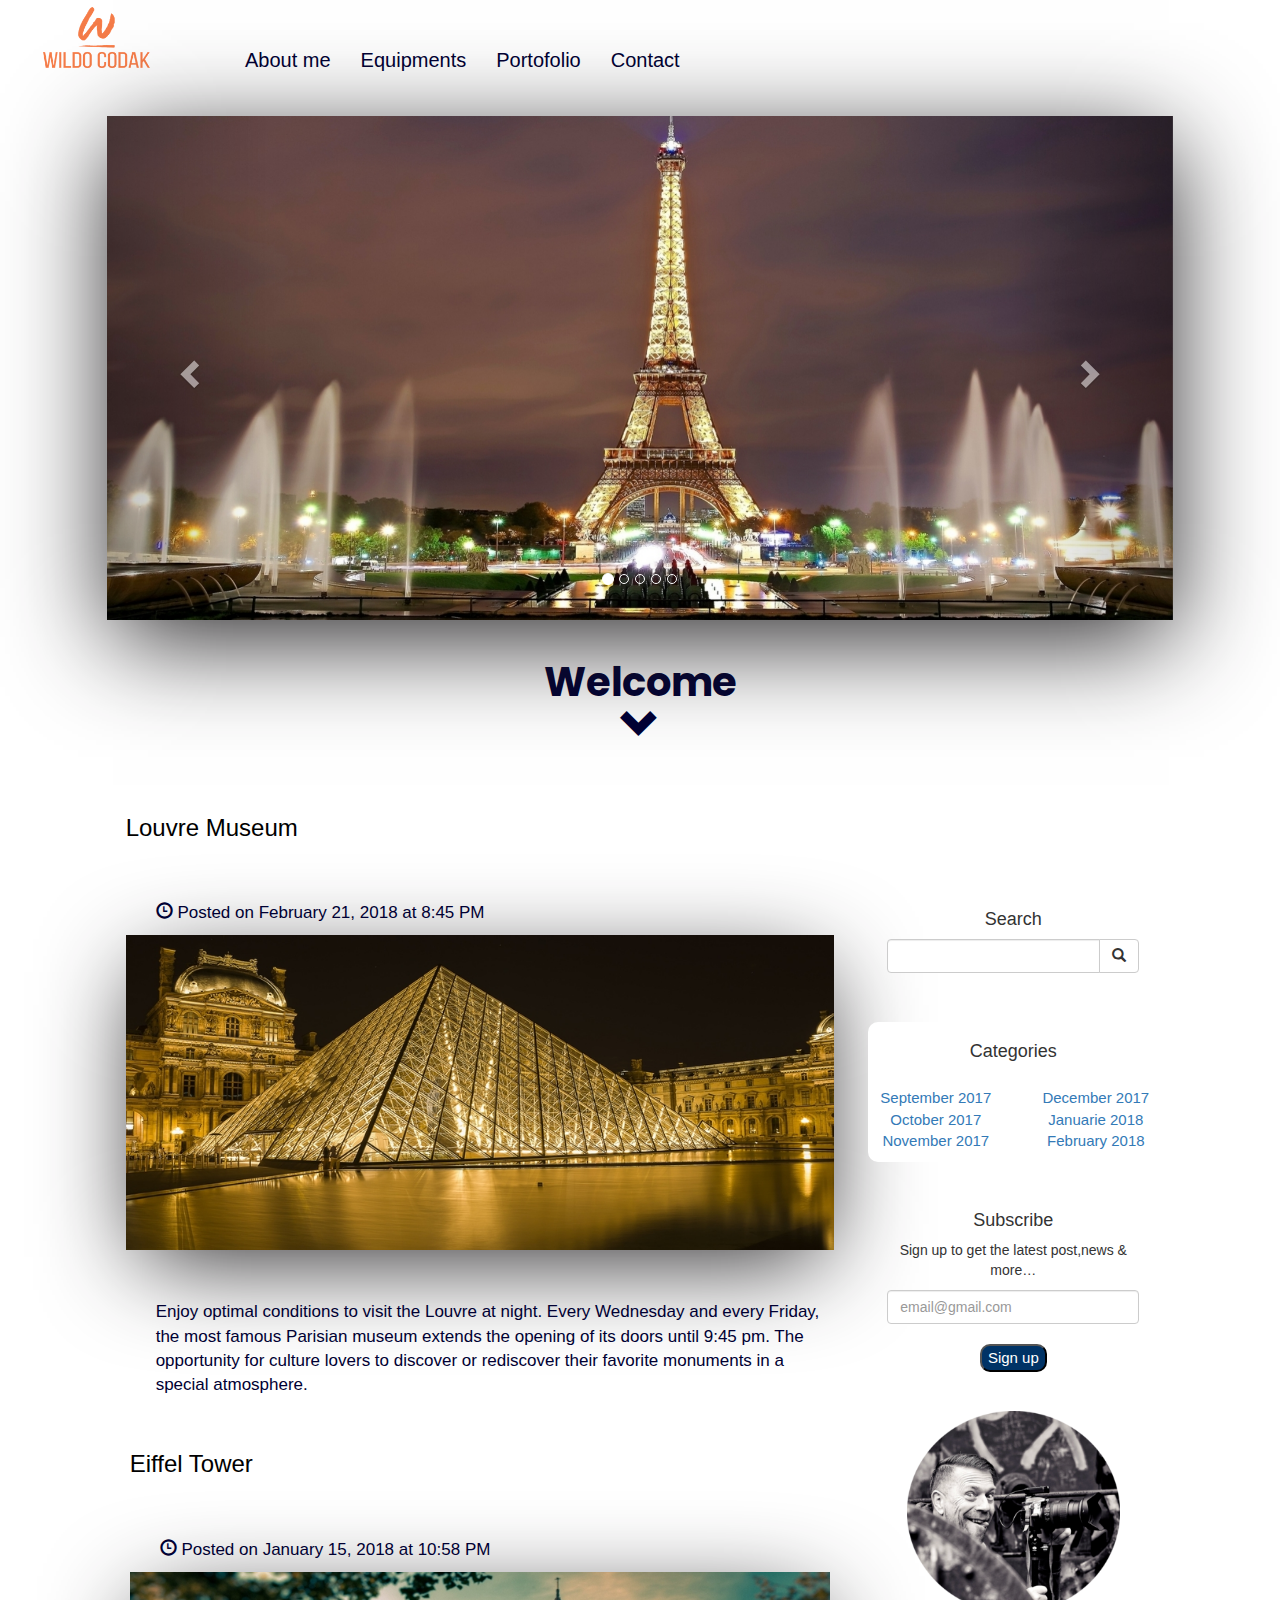
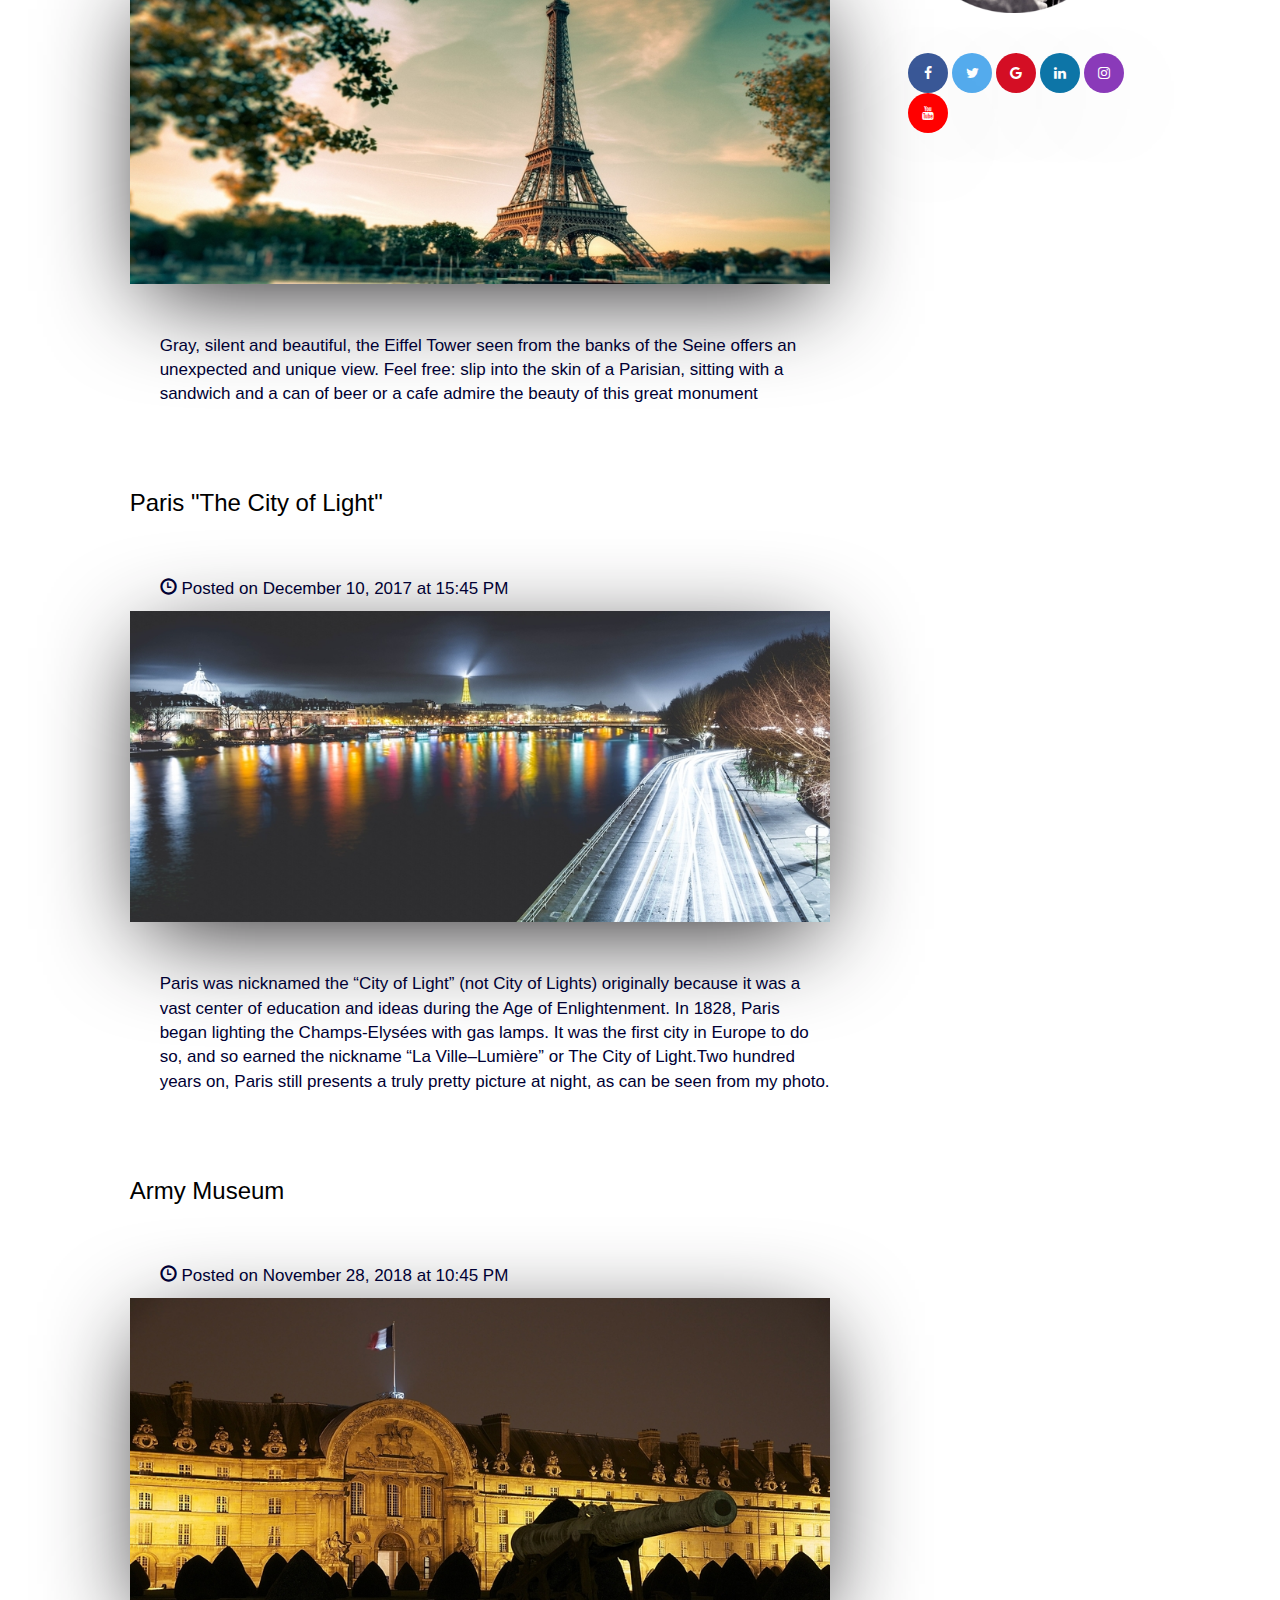
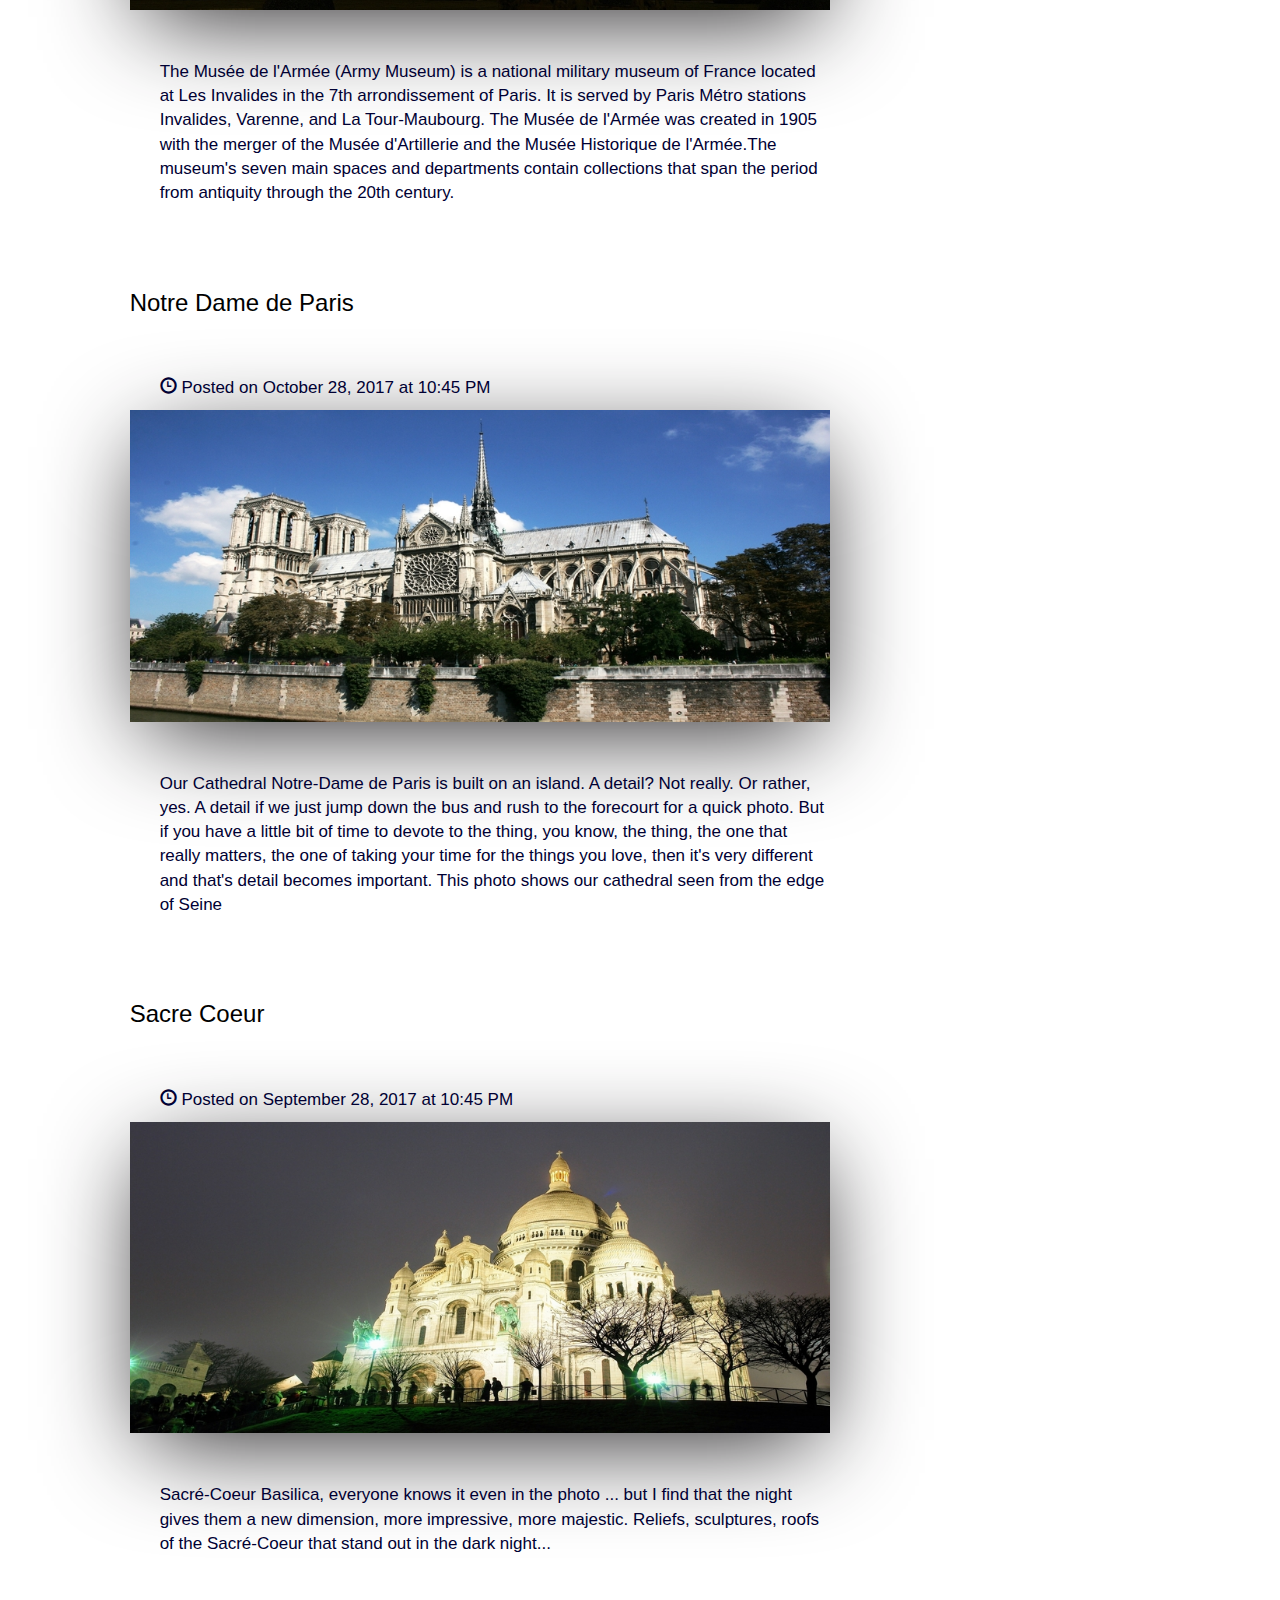
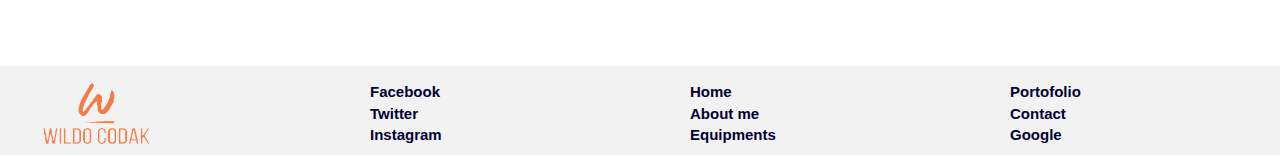
==== commit 7cc6e206: "lien socal media" ====
--- a/index.html
+++ b/index.html
@@ -271,11 +271,11 @@
               <div class="row">
                 <div class="col-xs-7 col-xs-offset-3 col-sm-12 col-sm-offset-0">
               <a href="https://www.facebook.com/WildoCodak/" class="fa fa-facebook"></a>
-              <a href="#" class="fa fa-twitter"></a>
-              <a href="#" class="fa fa-google"></a>
-              <a href="#" class="fa fa-linkedin"></a>
-              <a href="#" class="fa fa-instagram"></a>
-              <a href="#" class="fa fa-youtube"></a>
+              <a href="https://www.facebook.com/WildoCodak/" class="fa fa-twitter"></a>
+              <a href="https://www.facebook.com/WildoCodak/" class="fa fa-google"></a>
+              <a href="https://www.facebook.com/WildoCodak/" class="fa fa-linkedin"></a>
+              <a href="https://www.facebook.com/WildoCodak/" class="fa fa-instagram"></a>
+              <a href="https://www.facebook.com/WildoCodak/" class="fa fa-youtube"></a>
             </div>
           </div>
         </div>
@@ -298,9 +298,9 @@
           <ul class="list-unstyled down">
             <li><a href="https://www.facebook.com/WildoCodak/">Facebook</a>
             </li>
-            <li><a href="">Tweeter</a>
-            </li>
-            <li><a href="#Paris">Instagram</a>
+            <li><a href="https://www.facebook.com/WildoCodak/">Twitter</a>
+            </li>
+            <li><a href="https://www.facebook.com/WildoCodak/">Instagram</a>
             </li>
 
 
@@ -326,7 +326,7 @@
             <li>
             <li><a href="contact.html">Contact</a>
             </li>
-            <li><a href="#Paris">FAQ 2018</a>
+            <li><a href="https://www.google.fr/search?q=wildo+codak&oq=wildo+codak&aqs=chrome..69i57j69i61l3j0l2.4064j0j8&sourceid=chrome&ie=UTF-8">Google</a>
             </li>
           </ul>
           </div>
